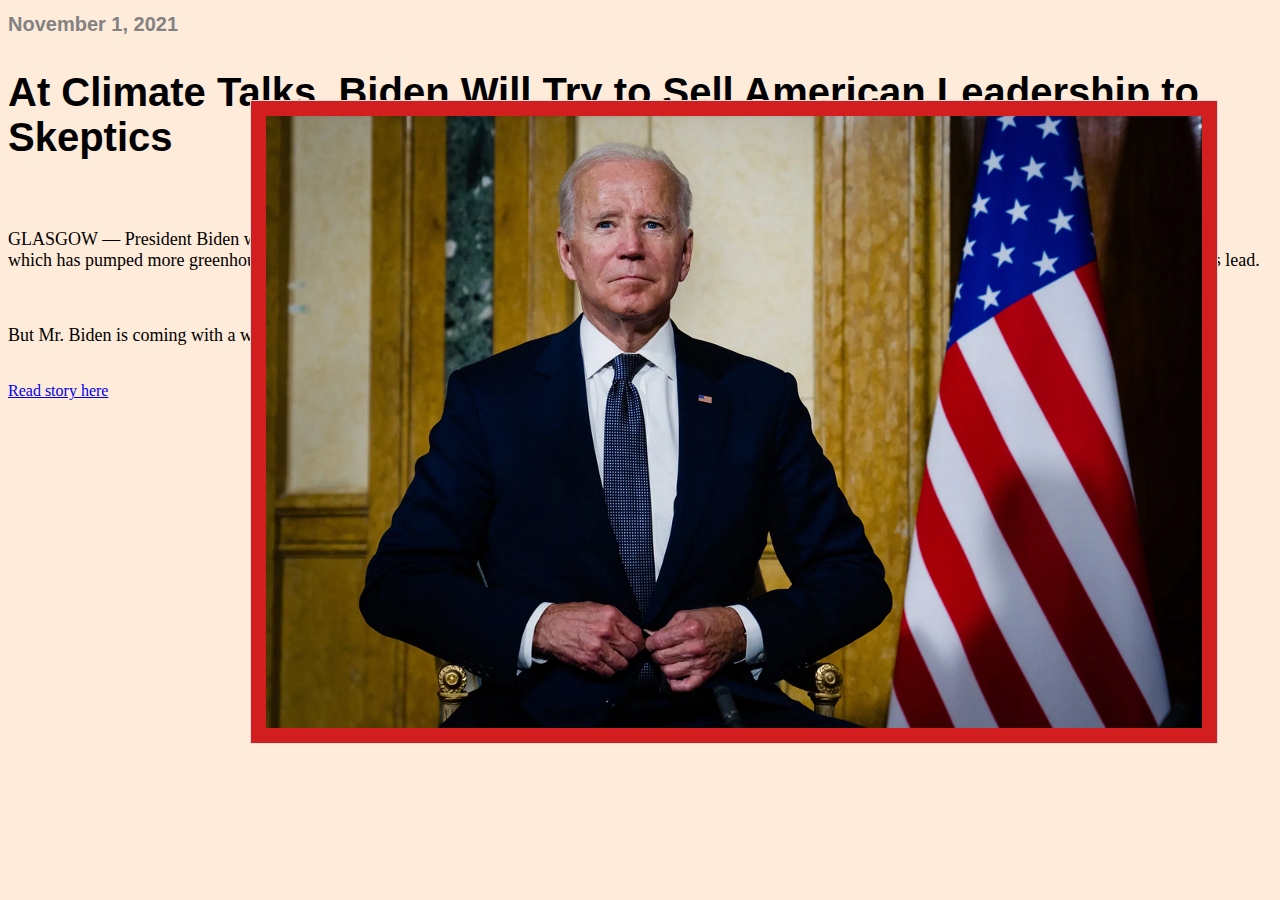
==== assignment8b.html @ 4e43ef78 "Add files via upload" ====
<!DOCTYPE html>
</html>
<head>
<link rel="stylesheet" type="text/css" href="default1.css" >
<h1>November 1, 2021</h1>
<h2><b>At Climate Talks, Biden Will Try to Sell American Leadership to Skeptics</b></h2>
</head>
<body>
 <img src="graphics/biden.png">
<br>
<p>GLASGOW — President Biden will walk into a riverside event space on Monday to try to convince a gathering of world leaders that the United States,<br>which has pumped more greenhouse gases into the atmosphere than any other nation, is finally serious about addressing climate change and that others should follow its lead.</p>
<br>
<p>But Mr. Biden is coming with a weaker hand than he had hoped.</p>
<br>
<a href="https://www.nytimes.com/2021/10/31/climate/climate-change-biden-cop26.html">Read story here</a>
</body>

</html>
---- default1.css ----
body{
    background-color:rgb(255, 235, 217);
}

h1{
  color: rgb(131, 130, 130);
  font-size:20px; 
  font-family: Arial, Helvetica, sans-serif; 
}

h2{ 
  color: rgb(0, 0, 0);
  font-size:40px;  
  font-family: Arial, Helvetica, sans-serif;
  font-weight: bolder;

}

p{
  font-size:18px;
  font-family: Georgia, 'Times New Roman', Times, serif;
}

img{
    position: absolute; top: 100px; left: 250px;
    border: 1px solid #ddd;
    padding: 15px;
    background-color:rgb(210, 30, 30);
}
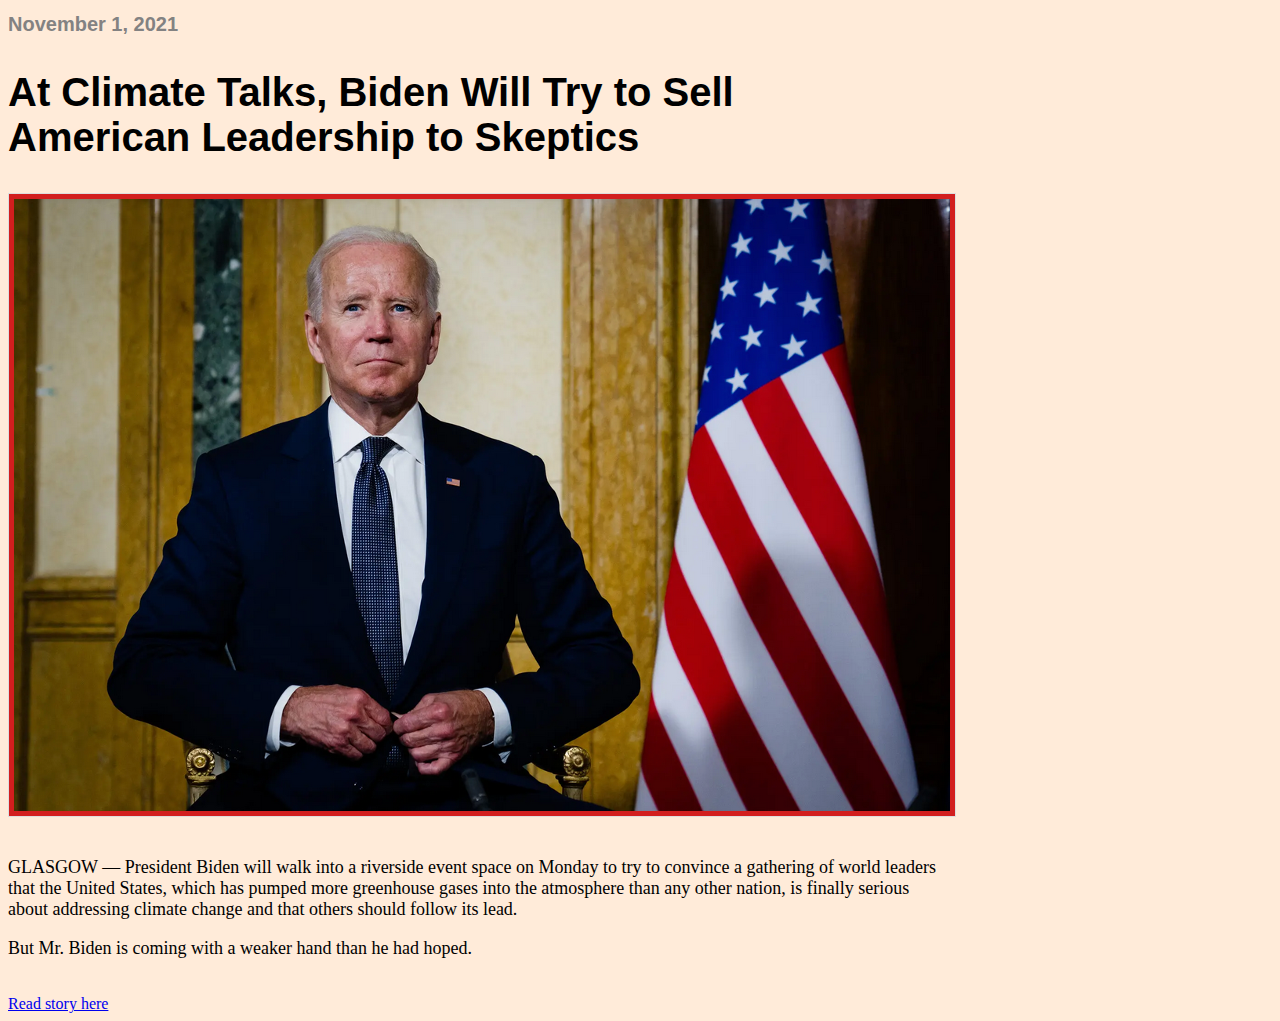
==== commit 8ff4511a: "Add files via upload" ====
--- a/assignment8b.html
+++ b/assignment8b.html
@@ -3,13 +3,14 @@
 <head>
 <link rel="stylesheet" type="text/css" href="default1.css" >
 <h1>November 1, 2021</h1>
-<h2><b>At Climate Talks, Biden Will Try to Sell American Leadership to Skeptics</b></h2>
+<h2><b>At Climate Talks, Biden Will Try to Sell<br>American Leadership to Skeptics</b></h2>
 </head>
 <body>
- <img src="graphics/biden.png">
+<div id="pic1">
+    <img src="graphics/biden.png">
+</div>
 <br>
-<p>GLASGOW — President Biden will walk into a riverside event space on Monday to try to convince a gathering of world leaders that the United States,<br>which has pumped more greenhouse gases into the atmosphere than any other nation, is finally serious about addressing climate change and that others should follow its lead.</p>
-<br>
+<p>GLASGOW — President Biden will walk into a riverside event space on Monday to try to convince a gathering of world leaders<br>that the United States, which has pumped more greenhouse gases into the atmosphere than any other nation, is finally serious<br>about addressing climate change and that others should follow its lead.</p>
 <p>But Mr. Biden is coming with a weaker hand than he had hoped.</p>
 <br>
 <a href="https://www.nytimes.com/2021/10/31/climate/climate-change-biden-cop26.html">Read story here</a>
--- a/default1.css
+++ b/default1.css
@@ -22,8 +22,7 @@
 }
 
 img{
-    position: absolute; top: 100px; left: 250px;
     border: 1px solid #ddd;
-    padding: 15px;
+    padding: 5px;
     background-color:rgb(210, 30, 30);
 }